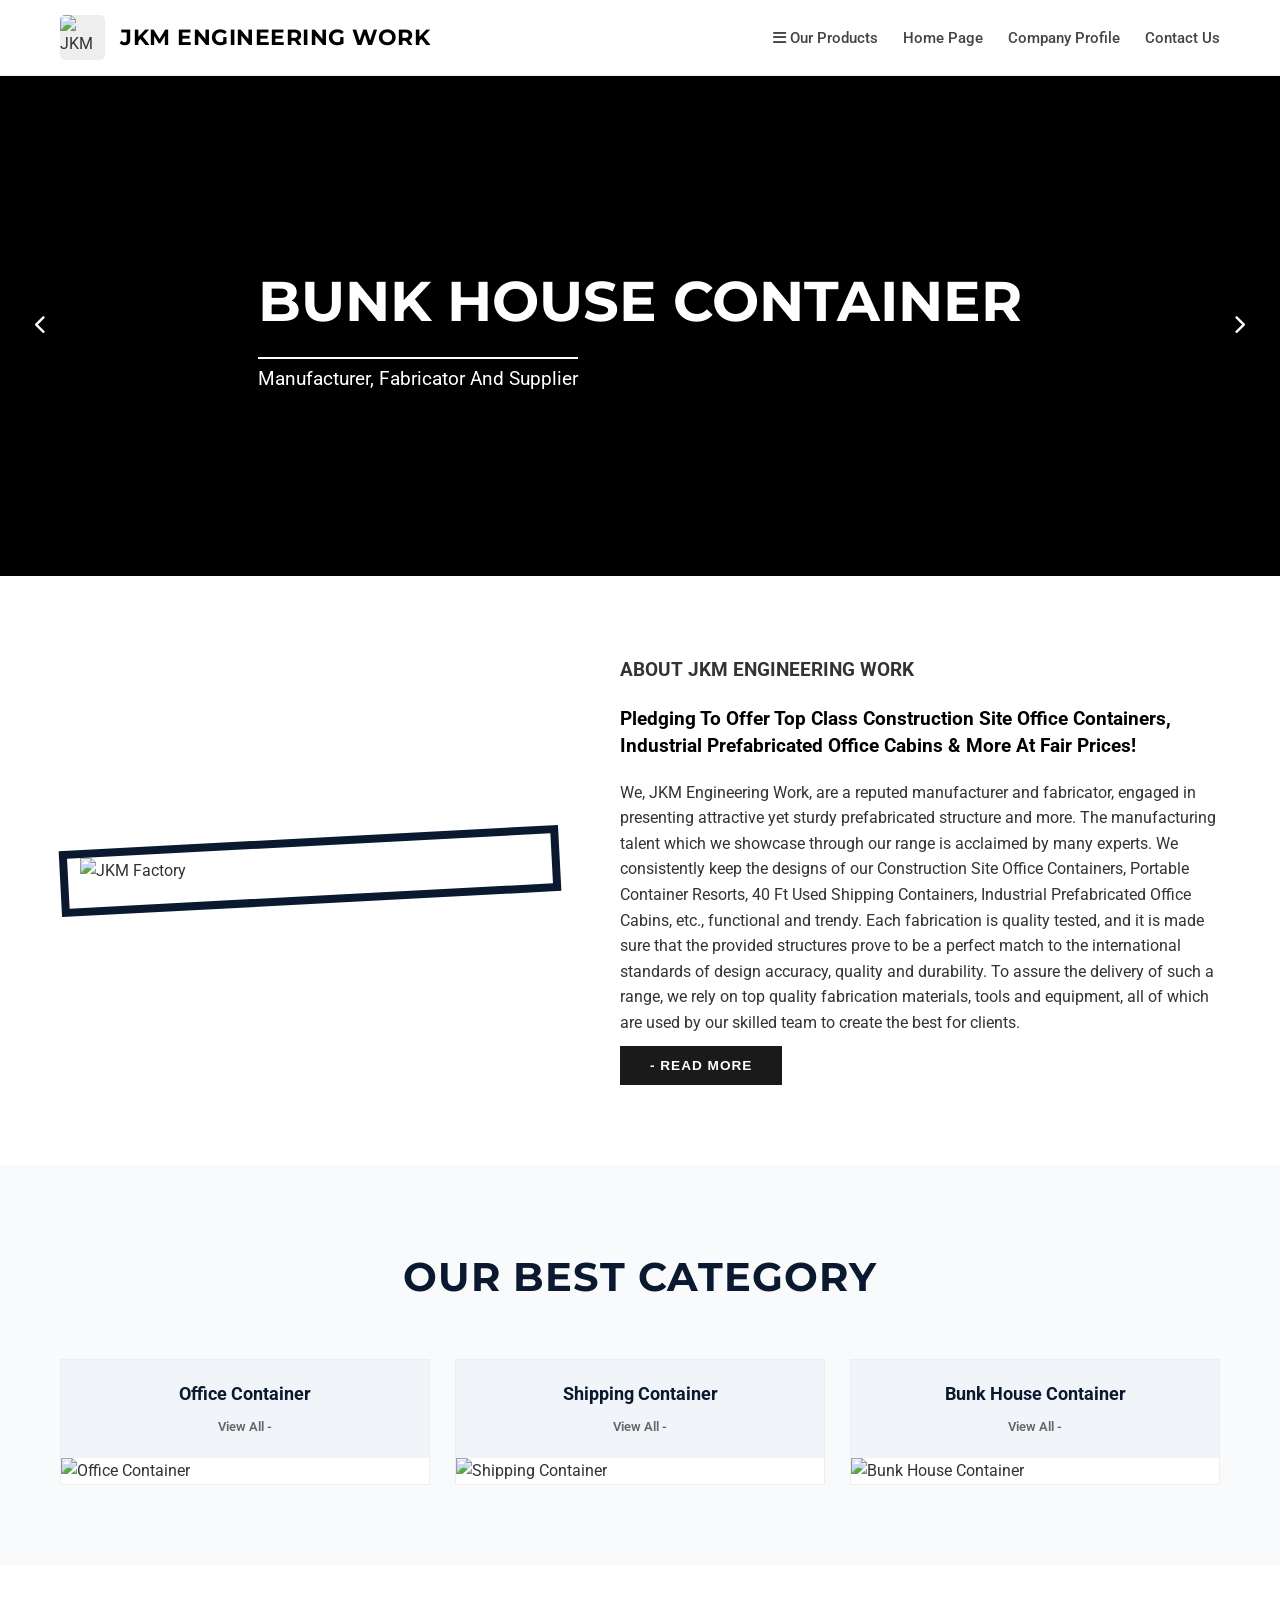
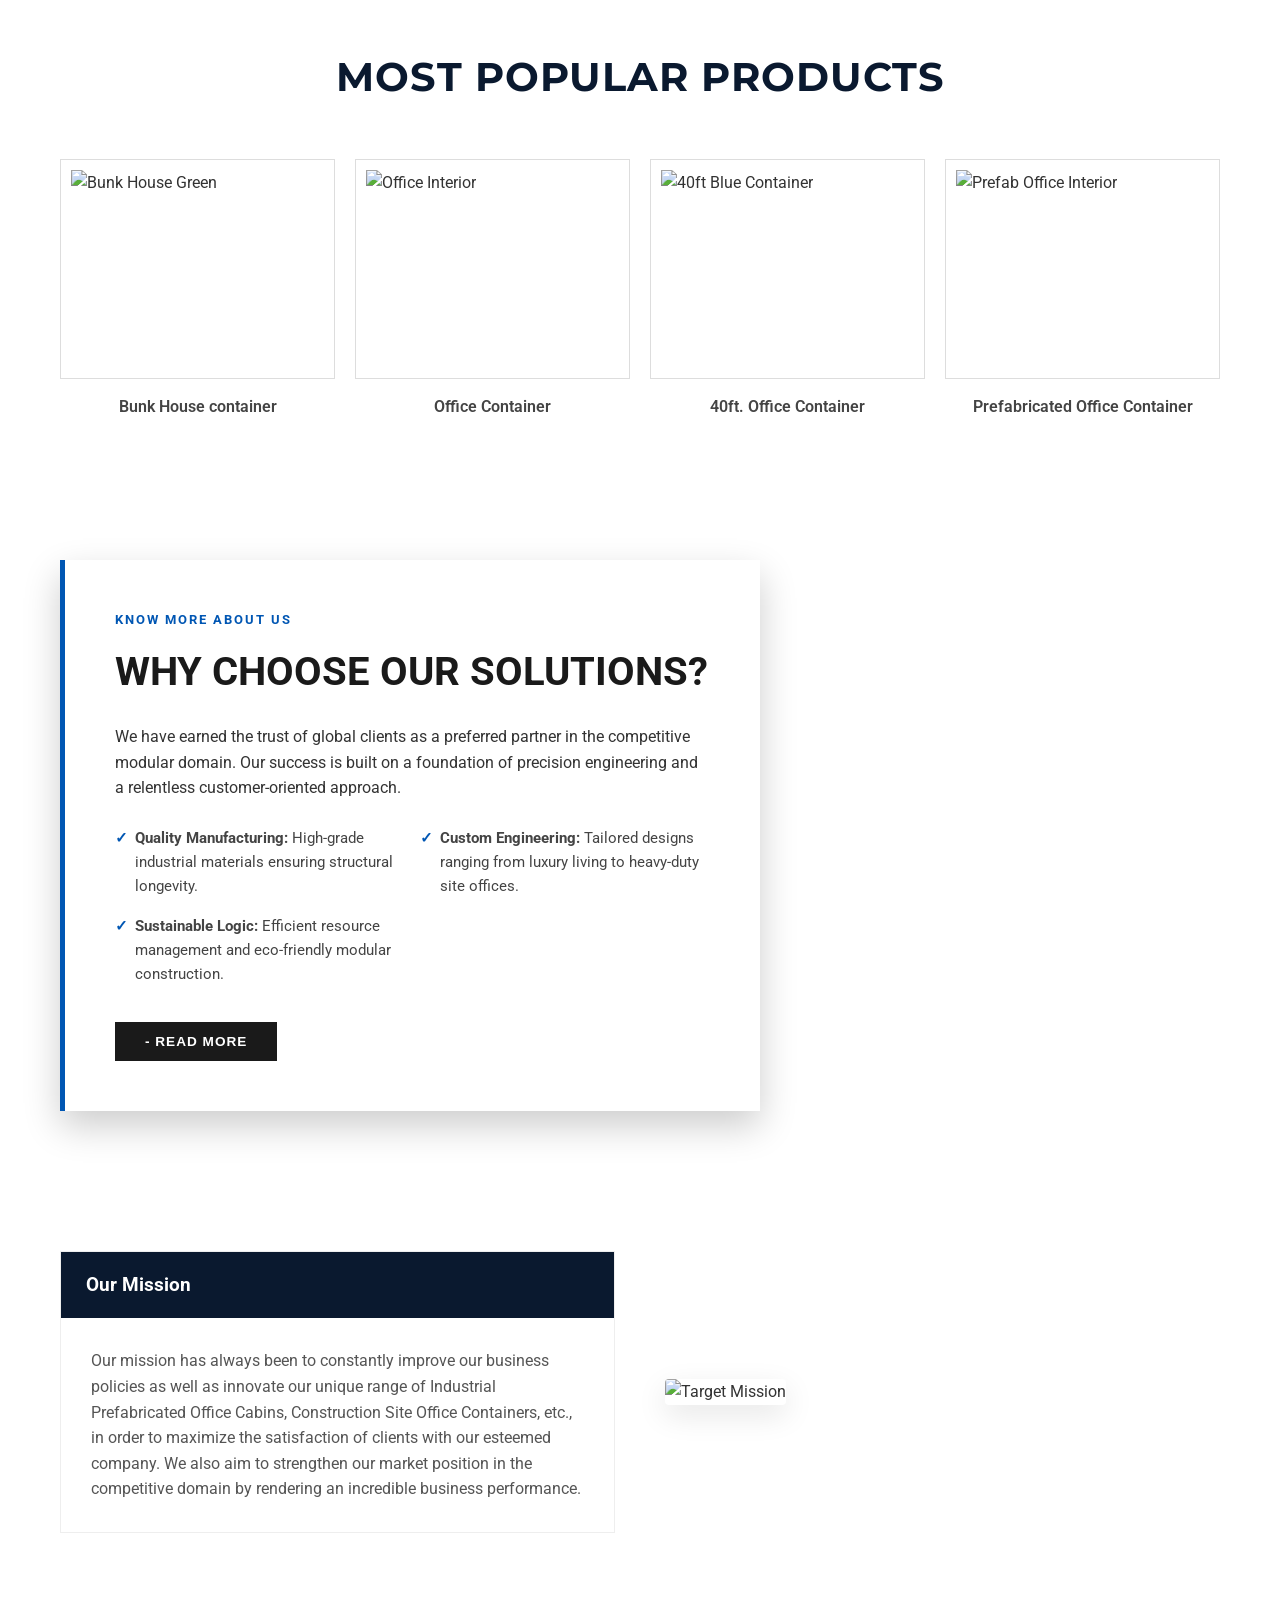
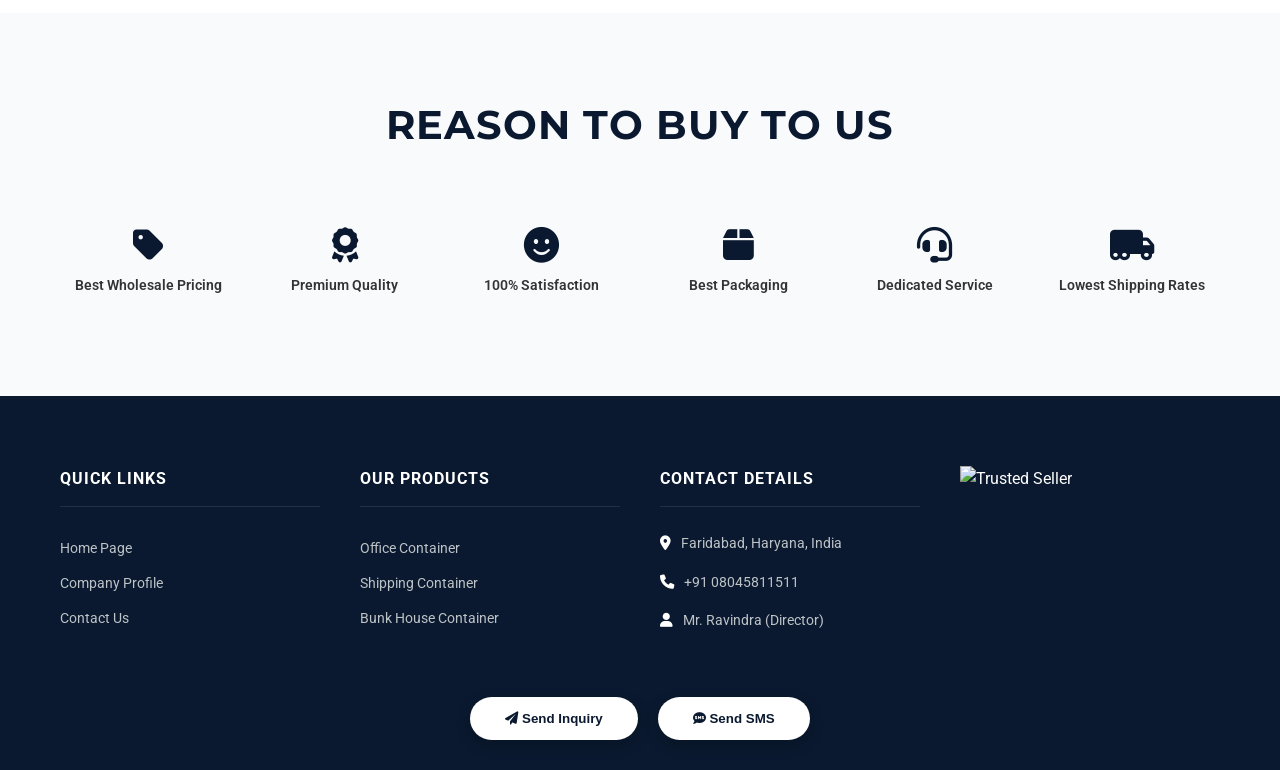
==== index.html @ 2b15b384 "Add files via upload" ====
<!DOCTYPE html>
<html lang="en">
<head>
    <meta charset="UTF-8">
    <meta name="viewport" content="width=device-width, initial-scale=1.0">
    <title>JKM ENGINEERING WORK | Leading Container Manufacturers</title>
    <link rel="stylesheet" href="style.css">
    <link rel="stylesheet" href="https://cdnjs.cloudflare.com/ajax/libs/font-awesome/6.0.0/css/all.min.css">
    <link href="https://fonts.googleapis.com/css2?family=Montserrat:wght@400;700&family=Roboto:wght@300;400;500&display=swap" rel="stylesheet">
</head>
<body>


<nav class="navbar">
    <div class="container flex-nav">
        <div class="brand">
            <div class="logo-space">
                <img src="https://images.unsplash.com/photo-1599305445671-ac291c95aac4?q=80&w=45&h=45&auto=format&fit=crop" alt="JKM Logo">
            </div>
            <h1 class="company-name">JKM ENGINEERING WORK</h1>
        </div>
        <ul class="nav-links">
            <li class="dropdown">
                <a href="#" class="dropbtn"><i class="fas fa-bars"></i> Our Products</a>
                <div class="dropdown-content">
                    <div class="has-submenu">
                        <a href="#">Office Container <span class="sign">-</span></a>
                        <div class="submenu">
                            <a href="#">20ft. Office Container</a>
                            <a href="#">40ft. Office Container</a>
                            <a href="#">Prefabricated Office Container</a>
                            <a href="#">Portable Office Container</a>
                        </div>
                    </div>
                    <div class="has-submenu">
                        <a href="#">Shipping Container <span class="sign">+</span></a>
                        <div class="submenu">
                            <a href="#">Prefabricated Raw Container</a>
                            <a href="#">20ft. Shipping Container</a>
                            <a href="#">Shipping Office Container</a>
                        </div>
                    </div>
                    <div class="has-submenu">
                        <a href="#">Bunk House Container <span class="sign">+</span></a>
                        <div class="submenu">
                            <a href="#">Bunk Bed Container</a>
                        </div>
                    </div>
                </div>
            </li>
            <li><a href="#">Home Page</a></li>
            <li><a href="#">Company Profile</a></li>
            <li><a href="#">Contact Us</a></li>
        </ul>
    </div>
</nav>

<section class="hero">
    <div class="slider-container">
        <div class="slide active" style="background-image: linear-gradient(rgba(0,0,0,0.5), rgba(0,0,0,0.5)), url('src/bunkhouse.jpg');">
            <div class="container">
                <h2>BUNK HOUSE CONTAINER</h2>
                <p>Manufacturer, Fabricator And Supplier</p>
            </div>
        </div>
        <div class="slide" style="background-image: linear-gradient(rgba(0,0,0,0.5), rgba(0,0,0,0.5)), url('src/port.jpg');">
            <div class="container">
                <h2>SHIPPING CONTAINER</h2>
                <p>Manufacturer, Fabricator And Supplier</p>
            </div>
        </div>
        <div class="slide" style="background-image: linear-gradient(rgba(0,0,0,0.5), rgba(0,0,0,0.5)), url('src/office.jpg');">
            <div class="container">
                <h2>OFFICE CONTAINER</h2>
                <p>Manufacturer, Fabricator And Supplier</p>
            </div>
        </div>

        <button class="prev-slide"><i class="fas fa-chevron-left"></i></button>
        <button class="next-slide"><i class="fas fa-chevron-right"></i></button>
    </div>
</section>

<section class="about section-padding">
    <div class="container about-grid">
        <div class="about-image">
            <div class="blue-tilted-frame">
                <img src="src/container.jpg" alt="JKM Factory">
            </div>
        </div>
        <div class="about-text">
            <h3>ABOUT JKM ENGINEERING WORK</h3>
            <p class="tagline">Pledging To Offer Top Class Construction Site Office Containers, Industrial Prefabricated Office Cabins & More At Fair Prices!</p>
            <p>We, JKM Engineering Work, are a reputed manufacturer and fabricator, engaged in presenting attractive yet sturdy prefabricated structure and more. The manufacturing talent which we showcase through our range is acclaimed by many experts. We consistently keep the designs of our Construction Site Office Containers, Portable Container Resorts, 40 Ft Used Shipping Containers, Industrial Prefabricated Office Cabins, etc., functional and trendy. Each fabrication is quality tested, and it is made sure that the provided structures prove to be a perfect match to the international standards of design accuracy, quality and durability. To assure the delivery of such a range, we rely on top quality fabrication materials, tools and equipment, all of which are used by our skilled team to create the best for clients.</p>
            <a href="aboutus.html" style="text-decoration: none;">
                <button class="btn-dark">- Read More</button>
            </a>
        </div>
    </div>
</section>

<section class="best-category section-padding bg-light">
    <div class="container">
        <h2 class="section-title">OUR BEST CATEGORY</h2>
        <div class="category-grid">
            <div class="cat-card">
                <div class="cat-header"><h4>Office Container</h4><a href="officeContainerCatalog.html">View All -</a></div>
                <img src="src/office.jpg" alt="Office Container">
            </div>
            <div class="cat-card">
                <div class="cat-header"><h4>Shipping Container</h4><a href="#">View All -</a></div>
                <img src="src/sailing.jpg" alt="Shipping Container">
            </div>
            <div class="cat-card">
                <div class="cat-header"><h4>Bunk House Container</h4><a href="#">View All -</a></div>
                <img src="src/sleeping.jpg" alt="Bunk House Container">
            </div>
        </div>
    </div>
</section>

<section class="popular-products section-padding">
    <div class="container">
        <h2 class="section-title">MOST POPULAR PRODUCTS</h2>
        <div class="popular-grid">
            <div class="product-item">
                <div class="frame"><img src="src/office2.jpg" alt="Bunk House Green"></div>
                <p>Bunk House container</p>
            </div>
            <div class="product-item">
                <div class="frame"><img src="src/office.jpg" alt="Office Interior"></div>
                <p>Office Container</p>
            </div>
            <div class="product-item">
                <div class="frame"><img src="src/40ftoffice.jpg" alt="40ft Blue Container"></div>
                <p>40ft. Office Container</p>
            </div>
            <div class="product-item">
                <div class="frame"><img src="https://images.unsplash.com/photo-1497366754035-f200968a6e72?q=80&w=300&h=200&auto=format&fit=crop" alt="Prefab Office Interior"></div>
                <p>Prefabricated Office Container</p>
            </div>
        </div>
    </div>
</section>

<section class="why-us">
    <div class="why-inner">
        <div class="container">
            <div class="why-content-card">
                <span class="label">KNOW MORE ABOUT US</span>
                <h2>WHY CHOOSE OUR SOLUTIONS?</h2>
                <p>We have earned the trust of global clients as a preferred partner in the competitive modular domain. Our success is built on a foundation of precision engineering and a relentless customer-oriented approach.</p>

                <ul class="why-features">
                    <li><strong>Quality Manufacturing:</strong> High-grade industrial materials ensuring structural longevity.</li>
                    <li><strong>Custom Engineering:</strong> Tailored designs ranging from luxury living to heavy-duty site offices.</li>
                    <li><strong>Sustainable Logic:</strong> Efficient resource management and eco-friendly modular construction.</li>
                </ul>

                <button class="btn-dark">- Read More</button>
            </div>
        </div>
    </div>
</section>
<section class="mission section-padding">
    <div class="container mission-grid">
        <div class="mission-text">
            <div class="mission-header">Our Mission</div>
            <div class="mission-body">
                <p>Our mission has always been to constantly improve our business policies as well as innovate our unique range of Industrial Prefabricated Office Cabins, Construction Site Office Containers, etc., in order to maximize the satisfaction of clients with our esteemed company. We also aim to strengthen our market position in the competitive domain by rendering an incredible business performance.</p>
            </div>
        </div>
        <div class="mission-image">
            <img src="https://images.unsplash.com/photo-1552664730-d307ca884978?q=80&w=600&auto=format&fit=crop" alt="Target Mission">
        </div>
    </div>
</section>

<section class="reasons section-padding bg-light">
    <div class="container">
        <h2 class="section-title">REASON TO BUY TO US</h2>
        <div class="reasons-grid">
            <div class="reason-card"><i class="fas fa-tag"></i><p>Best Wholesale Pricing</p></div>
            <div class="reason-card"><i class="fas fa-award"></i><p>Premium Quality</p></div>
            <div class="reason-card"><i class="fas fa-smile"></i><p>100% Satisfaction</p></div>
            <div class="reason-card"><i class="fas fa-box"></i><p>Best Packaging</p></div>
            <div class="reason-card"><i class="fas fa-headset"></i><p>Dedicated Service</p></div>
            <div class="reason-card"><i class="fas fa-truck-moving"></i><p>Lowest Shipping Rates</p></div>
        </div>
    </div>
</section>

<footer class="footer">
    <div class="container footer-grid">
        <div class="f-col">
            <h3>QUICK LINKS</h3>
            <ul>
                <li><a href="#">Home Page</a></li>
                <li><a href="#">Company Profile</a></li>
                <li><a href="#">Contact Us</a></li>
            </ul>
        </div>
        <div class="f-col">
            <h3>OUR PRODUCTS</h3>
            <ul>
                <li><a href="#">Office Container</a></li>
                <li><a href="#">Shipping Container</a></li>
                <li><a href="#">Bunk House Container</a></li>
            </ul>
        </div>
        <div class="f-col">
            <h3>CONTACT DETAILS</h3>
            <p><i class="fas fa-map-marker-alt"></i> Faridabad, Haryana, India</p>
            <p><i class="fas fa-phone"></i> +91 08045811511</p>
            <p><i class="fas fa-user"></i> Mr. Ravindra (Director)</p>
        </div>
        <div class="f-col center-content">
            <img src="https://img.icons8.com/color/96/trusted-badge.png" alt="Trusted Seller" class="trusted-badge-img">
        </div>
    </div>
    <div class="footer-actions">
        <button class="action-btn"><i class="fas fa-paper-plane"></i> Send Inquiry</button>
        <button class="action-btn"><i class="fas fa-sms"></i> Send SMS</button>
    </div>
</footer>

<script src="script.js"></script>
</body>
</html>
---- style.css ----
:root {
    --navy: #0a192f;
    --navy-light: #172a45;
    --slate: #8892b0;
    --white: #e6f1ff;
    --bg-light: #f8fafc;
}

* { margin: 0; padding: 0; box-sizing: border-box; }
body { font-family: 'Roboto', sans-serif; line-height: 1.6; color: #333; overflow-x: hidden; }
.container { max-width: 1200px; margin: 0 auto; padding: 0 20px; }
.section-padding { padding: 80px 0; }
.bg-light { background: var(--bg-light); }

/* TOP BAR */
.top-bar { background: var(--navy); padding: 10px 0; display: flex; justify-content: flex-end; }
.search-box { background: #fff; padding: 5px 12px; border-radius: 4px; display: flex; align-items: center; }
.search-box input { border: none; outline: none; width: 140px; font-size: 0.85rem; }
.search-box i { color: #555; cursor: pointer; }

/* NAVBAR */
.navbar { background: #fff; padding: 15px 0; border-bottom: 1px solid #eee; position: sticky; top: 0; z-index: 1000; box-shadow: 0 2px 10px rgba(0,0,0,0.05); }
.flex-nav { display: flex; justify-content: space-between; align-items: center; }
.brand { display: flex; align-items: center; gap: 15px; }
.logo-space { width: 45px; height: 45px; background: #eee; border-radius: 5px; overflow: hidden; }
.logo-space img { width: 100%; height: 100%; object-fit: contain; }
.company-name { font-family: 'Montserrat', sans-serif; font-size: 1.4rem; font-weight: 700; color: #000; letter-spacing: 0.5px; }

/* DROPDOWN MENU */
.nav-links { display: flex; list-style: none; gap: 25px; }
.nav-links a { text-decoration: none; color: #444; font-weight: 500; font-size: 0.95rem; transition: 0.3s; }
.nav-links a:hover { color: var(--navy); }
.dropdown { position: relative; }
.dropdown-content { display: none; position: absolute; background: #fff; min-width: 220px; box-shadow: 0 10px 20px rgba(0,0,0,0.1); top: 100%; left: 0; }
.dropdown:hover .dropdown-content { display: block; }
.has-submenu { position: relative; border-bottom: 1px solid #f1f1f1; }
.has-submenu a { padding: 12px 18px; display: flex; justify-content: space-between; background: #fcfcfc; }
.submenu { display: none; position: absolute; left: 100%; top: 0; background: #fff; min-width: 230px; border-left: 3px solid var(--navy); }
.has-submenu:hover .submenu { display: block; }

/* HERO SLIDER */
.hero { height: 500px; position: relative; background: #000; }
.slider-container { width: 100%; height: 100%; position: relative; }
.slide { position: absolute; width: 100%; height: 100%; background-size: cover; background-position: center; opacity: 0; transition: opacity 0.8s ease-in-out; display: flex; align-items: center; color: #fff; z-index: 1; }
.slide.active { opacity: 1; z-index: 2; }

/* Changed color to white explicitly */
.slide h2 {
    font-size: 3.5rem;
    font-family: 'Montserrat';
    font-weight: 700;
    margin-bottom: 10px;
    color: #ffffff;
    text-shadow: 2px 2px 8px rgba(0, 0, 0, 0.5); /* Helps visibility on bright images */
}

.slide p { font-size: 1.2rem; border-top: 2px solid #fff; display: inline-block; padding-top: 5px; }

.prev-slide, .next-slide { position: absolute; top: 50%; transform: translateY(-50%); background: rgba(0,0,0,0.3); color: #fff; border: none; padding: 15px; cursor: pointer; z-index: 10; font-size: 1.2rem; transition: 0.3s; }
.prev-slide:hover, .next-slide:hover { background: var(--navy); }
.prev-slide { left: 20px; }
.next-slide { right: 20px; }

/* ABOUT */
.about-grid { display: grid; grid-template-columns: 1fr 1.2fr; gap: 60px; align-items: center; }
.blue-tilted-frame { border: 8px solid var(--navy); padding: 12px; transform: rotate(-3deg); background: #fff; }
.blue-tilted-frame img { width: 100%; transform: rotate(3deg); display: block; }
.tagline { font-weight: 700; color: #000; font-size: 1.2rem; margin: 20px 0; line-height: 1.4; }
.btn-dark { background: var(--navy); color: #fff; padding: 14px 30px; border: none; cursor: pointer; font-weight: 700; text-transform: uppercase; font-size: 0.85rem; letter-spacing: 1px; transition: 0.3s; }
.btn-dark:hover { background: #172a45; transform: translateY(-2px); }

/* GRIDS */
.section-title { text-align: center; margin-bottom: 50px; color: var(--navy); font-weight: 700; font-family: 'Montserrat'; letter-spacing: 1px; }
.category-grid { display: grid; grid-template-columns: repeat(3, 1fr); gap: 25px; }
.cat-card { background: #fff; transition: 0.3s; border: 1px solid #eee; }
.cat-card:hover { transform: translateY(-5px); box-shadow: 0 10px 20px rgba(0,0,0,0.05); }
.cat-header { background: #f1f5f9; padding: 20px; text-align: center; }
.cat-header h4 { font-size: 1.1rem; margin-bottom: 5px; color: var(--navy); }
.cat-header a { font-size: 0.8rem; color: #666; text-decoration: none; font-weight: 600; }
.cat-card img { width: 100%; height: 240px; object-fit: cover; }

.popular-grid { display: grid; grid-template-columns: repeat(4, 1fr); gap: 20px; }
.frame { border: 1px solid #ddd; padding: 10px; background: #fff; height: 220px; }
.frame img { width: 100%; height: 100%; object-fit: cover; }
.product-item p { text-align: center; margin-top: 15px; font-weight: 600; color: #444; }

/* Section Container */
.why-us {
    width: 100%;
}

.why-inner {
    background-image: url('src/yus.jpg');
    background-size: cover;
    background-position: center;
    background-repeat: no-repeat;
    background-attachment: scroll;
    /* Reduced padding to shrink the overall section height */
    padding: 60px 0;
    display: flex;
    align-items: center;
    min-height: 400px; /* Optional: sets a minimum height so it doesn't get too small */
}

.why-inner .container {
    display: flex;
    justify-content: flex-start;
    width: 100%;
}

/* The Content Card */
.why-content-card {
    background: rgba(255, 255, 255, 0.95);
    padding: 50px;
    /* Increased width from 550px to 700px */
    max-width: 700px;
    box-shadow: 0 15px 35px rgba(0,0,0,0.2);
    border-left: 5px solid #0056b3;
}

/* Text and list styles remain the same for consistency */
.label {
    display: block;
    color: #0056b3;
    font-weight: 700;
    letter-spacing: 2px;
    margin-bottom: 10px;
    font-size: 0.8rem;
}

h2 {
    font-size: 2.5rem;
    margin-bottom: 20px;
    color: #1a1a1a;
}

.why-features {
    list-style: none;
    padding: 0;
    margin: 25px 0;
    /* Use grid to make the wider card look more organized */
    display: grid;
    grid-template-columns: 1fr 1fr;
    gap: 15px;
}

.why-features li {
    font-size: 0.95rem;
    color: #444;
    position: relative;
    padding-left: 20px;
}

.why-features li::before {
    content: "✓";
    position: absolute;
    left: 0;
    color: #0056b3;
    font-weight: bold;
}

.btn-dark {
    background: #1a1a1a;
    color: #fff;
    padding: 12px 30px;
    border: none;
    cursor: pointer;
    transition: 0.3s;
    font-weight: 600;
    margin-top: 10px;
}

/* Responsive fix for smaller screens */
@media (max-width: 992px) {
    .why-features {
        grid-template-columns: 1fr;
    }
    .why-content-card {
        max-width: 90%;
        margin: 0 auto;
    }
}

/* MISSION */
.mission-grid { display: grid; grid-template-columns: 1fr 1fr; gap: 50px; align-items: center; }
.mission-text { border: 1px solid #eee; background: #fff; }
.mission-header { background: var(--navy); color: #fff; padding: 18px 25px; font-weight: 700; font-size: 1.2rem; }
.mission-body { padding: 30px; color: #555; }
.mission-image img { width: 100%; border-radius: 4px; box-shadow: 0 10px 30px rgba(0,0,0,0.1); }

/* REASONS */
.reasons-grid { display: grid; grid-template-columns: repeat(6, 1fr); gap: 20px; text-align: center; }
.reason-card { padding: 20px 10px; }
.reason-card i { font-size: 2.2rem; color: var(--navy); margin-bottom: 15px; display: block; }
.reason-card p { font-size: 0.9rem; font-weight: 600; color: #333; line-height: 1.3; }

/* FOOTER */
.footer { background: var(--navy); color: #fff; padding: 70px 0 30px; }
.footer-grid { display: grid; grid-template-columns: repeat(4, 1fr); gap: 40px; }
.f-col h3 { font-size: 1rem; margin-bottom: 25px; border-bottom: 1px solid rgba(255,255,255,0.1); padding-bottom: 15px; letter-spacing: 1px; }
.f-col ul { list-style: none; }
.f-col a { color: #bdc3c7; text-decoration: none; font-size: 0.9rem; line-height: 2.4; transition: 0.3s; }
.f-col a:hover { color: #fff; padding-left: 5px; }
.f-col p { color: #bdc3c7; font-size: 0.9rem; margin-bottom: 15px; display: flex; gap: 10px; }
.f-col i { color: #fff; margin-top: 4px; }
.trusted-badge { border: 2px solid #fff; padding: 15px; font-weight: 700; text-align: center; border-radius: 4px; }

.footer-actions { display: flex; justify-content: center; gap: 20px; margin-top: 50px; }
.action-btn { background: #fff; color: var(--navy); padding: 14px 35px; border: none; border-radius: 30px; font-weight: 700; cursor: pointer; transition: 0.3s; box-shadow: 0 5px 15px rgba(0,0,0,0.2); }
.action-btn:hover { transform: translateY(-3px); background: #f1f1f1; }

@media (max-width: 992px) {
    .about-grid, .mission-grid, .footer-grid { grid-template-columns: 1fr; }
    .reasons-grid { grid-template-columns: repeat(3, 1fr); }
    .popular-grid { grid-template-columns: repeat(2, 1fr); }
    .why-content-box { margin-left: 20px; margin-right: 20px; }
}
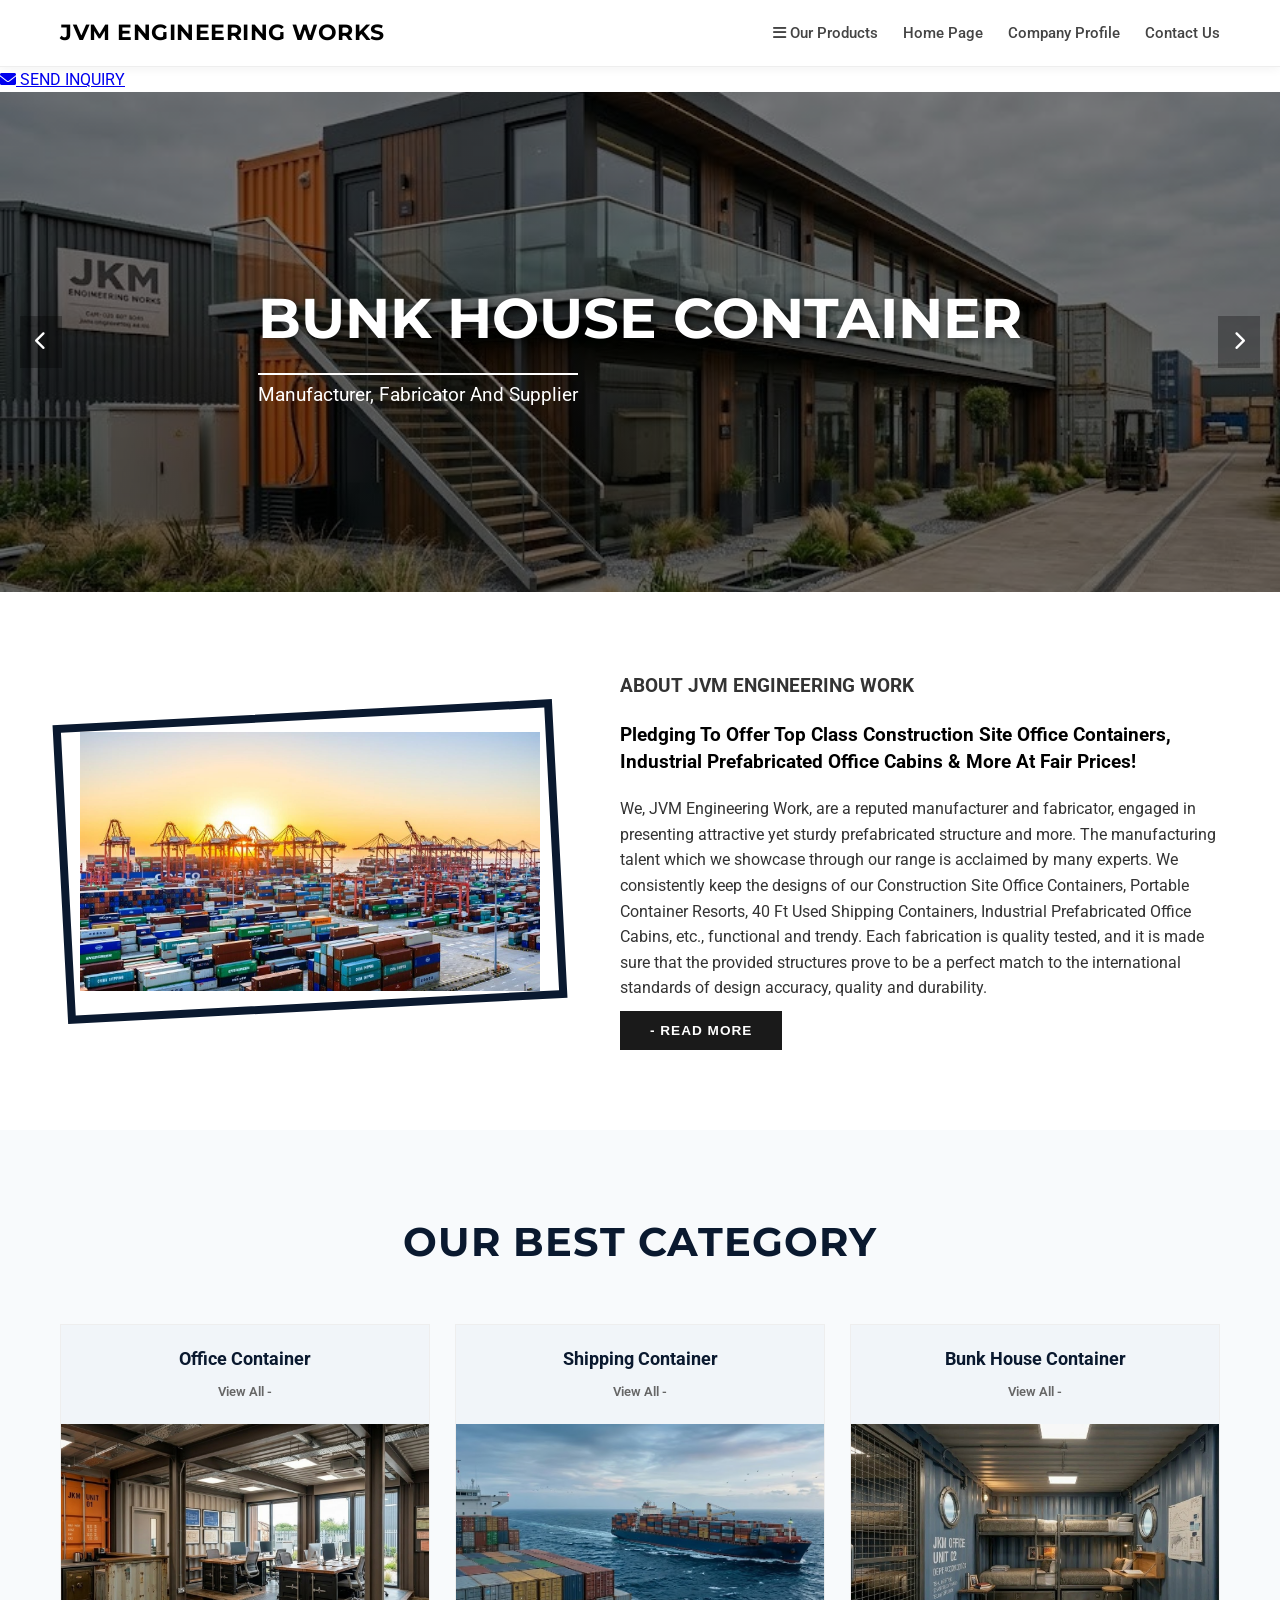
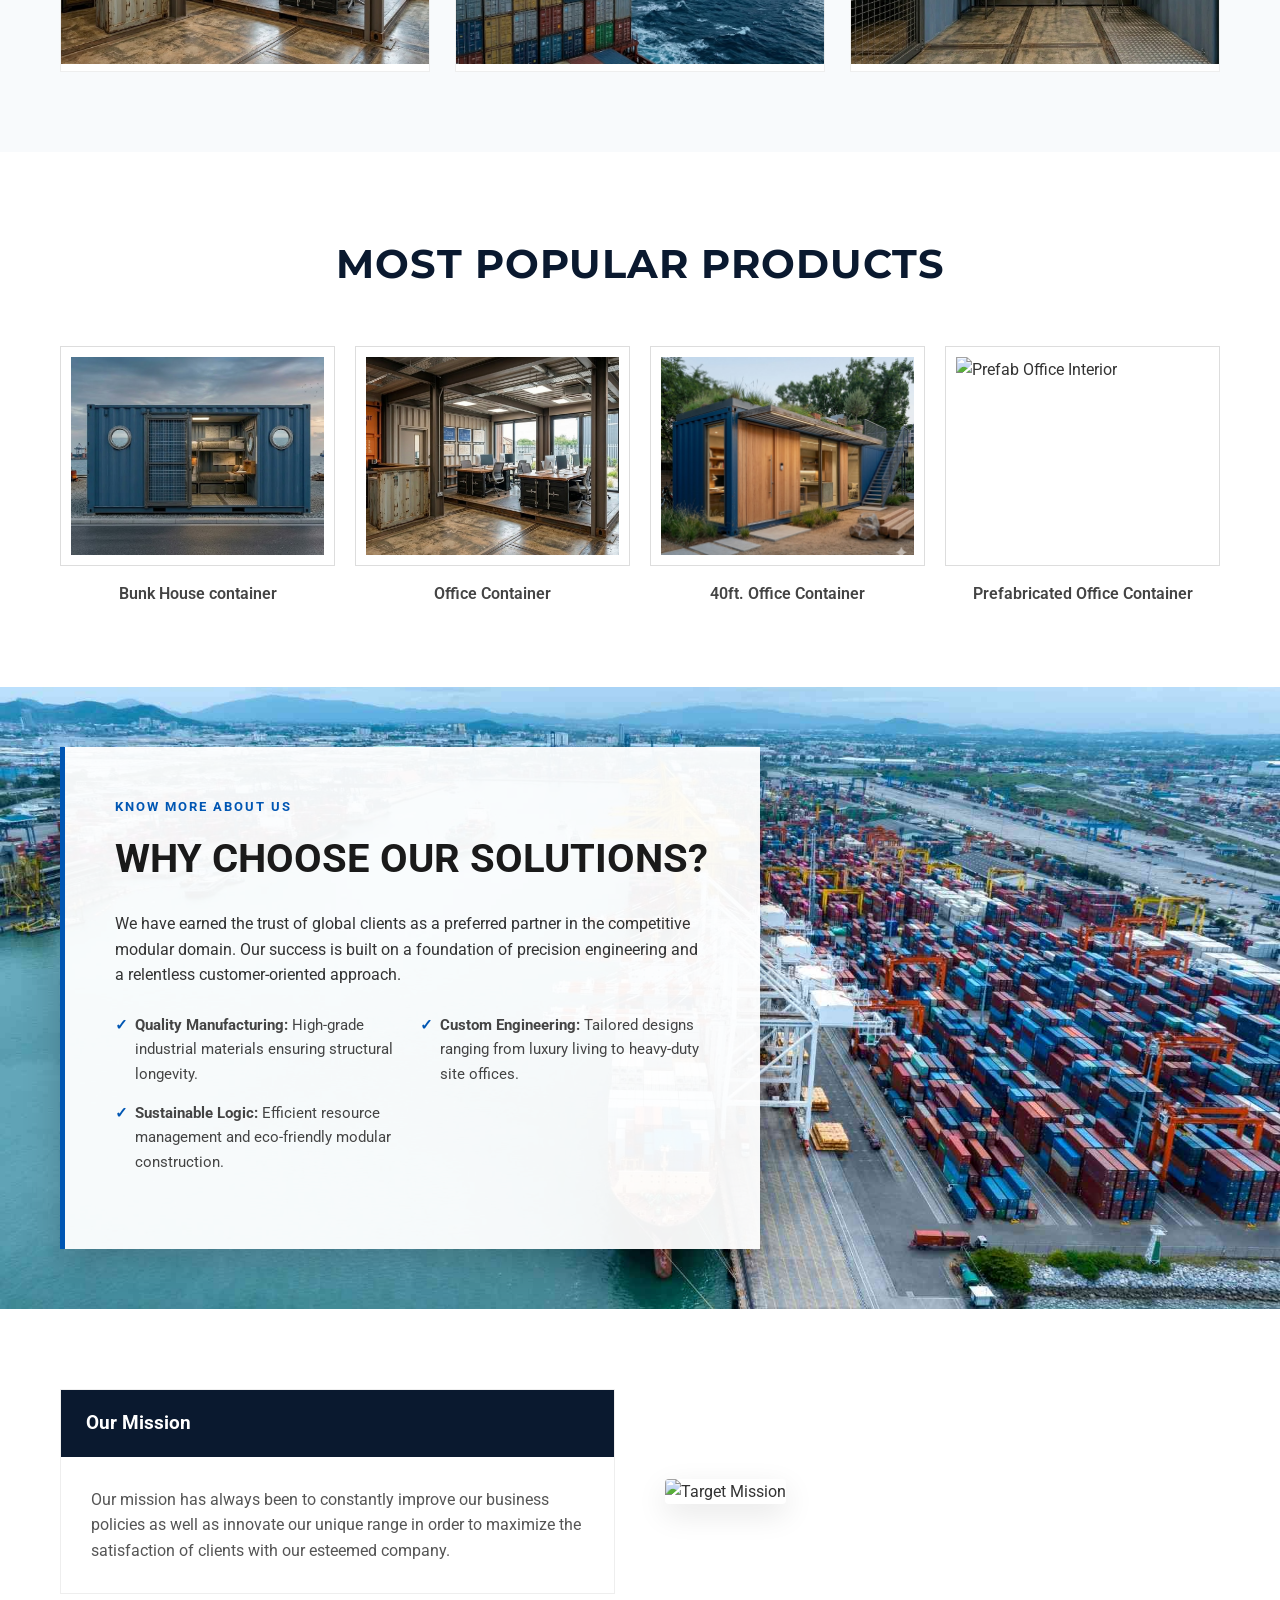
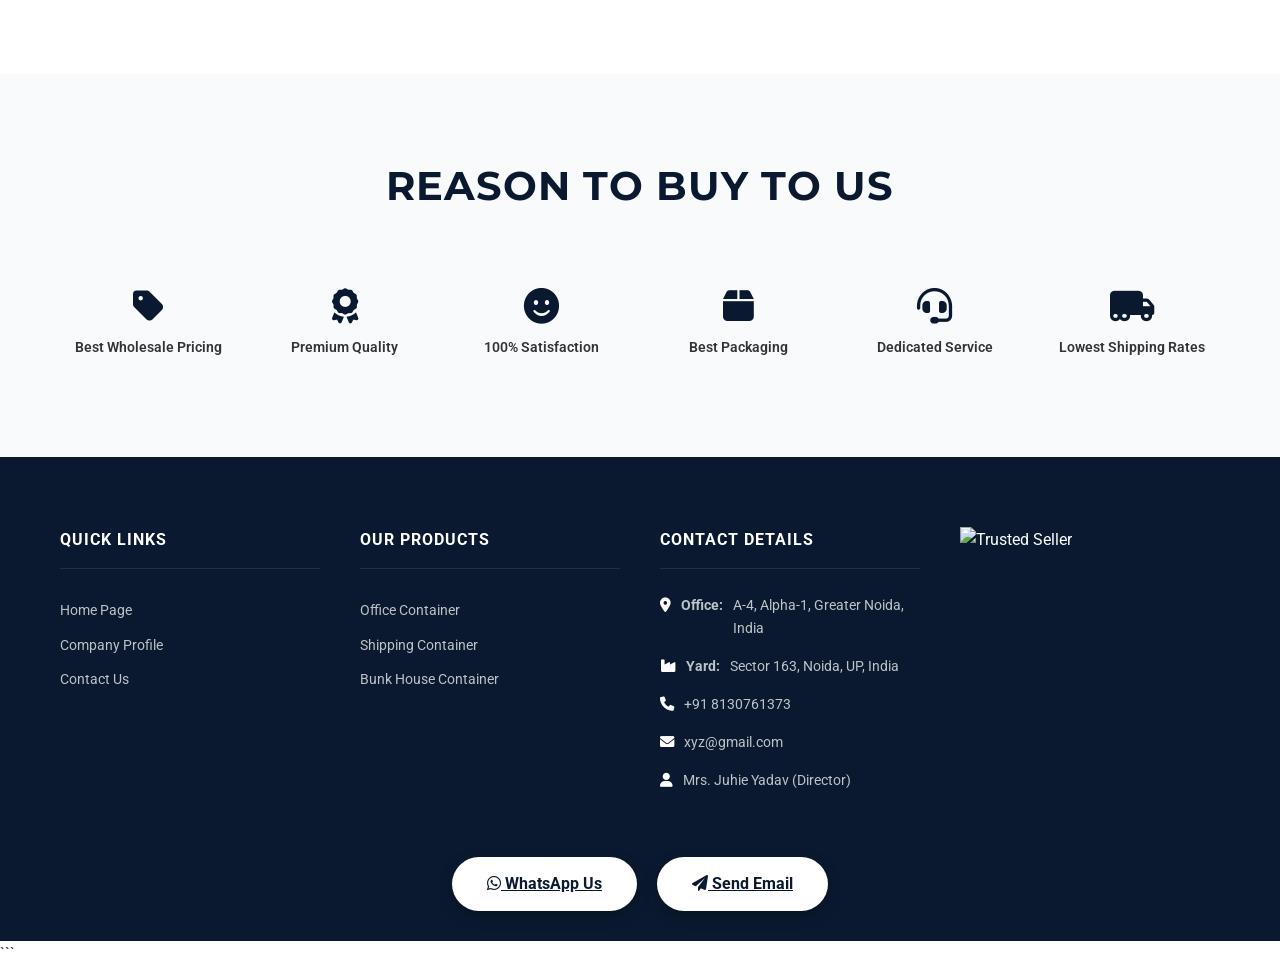
==== commit 62c68533: "Update index.html" ====
--- a/index.html
+++ b/index.html
@@ -3,57 +3,43 @@
 <head>
     <meta charset="UTF-8">
     <meta name="viewport" content="width=device-width, initial-scale=1.0">
-    <title>JKM ENGINEERING WORK | Leading Container Manufacturers</title>
+    <title>JVM ENGINEERING WORKS | Leading Container Manufacturers</title>
     <link rel="stylesheet" href="style.css">
     <link rel="stylesheet" href="https://cdnjs.cloudflare.com/ajax/libs/font-awesome/6.0.0/css/all.min.css">
     <link href="https://fonts.googleapis.com/css2?family=Montserrat:wght@400;700&family=Roboto:wght@300;400;500&display=swap" rel="stylesheet">
 </head>
 <body>
 
-
 <nav class="navbar">
     <div class="container flex-nav">
         <div class="brand">
-            <div class="logo-space">
-                <img src="https://images.unsplash.com/photo-1599305445671-ac291c95aac4?q=80&w=45&h=45&auto=format&fit=crop" alt="JKM Logo">
-            </div>
-            <h1 class="company-name">JKM ENGINEERING WORK</h1>
+            <h1 class="company-name">JVM ENGINEERING WORKS</h1>
         </div>
         <ul class="nav-links">
             <li class="dropdown">
                 <a href="#" class="dropbtn"><i class="fas fa-bars"></i> Our Products</a>
                 <div class="dropdown-content">
                     <div class="has-submenu">
-                        <a href="#">Office Container <span class="sign">-</span></a>
-                        <div class="submenu">
-                            <a href="#">20ft. Office Container</a>
-                            <a href="#">40ft. Office Container</a>
-                            <a href="#">Prefabricated Office Container</a>
-                            <a href="#">Portable Office Container</a>
-                        </div>
+                        <a href="officeContainerCatalog.html">Office Container <span class="sign">-</span></a>
                     </div>
                     <div class="has-submenu">
-                        <a href="#">Shipping Container <span class="sign">+</span></a>
-                        <div class="submenu">
-                            <a href="#">Prefabricated Raw Container</a>
-                            <a href="#">20ft. Shipping Container</a>
-                            <a href="#">Shipping Office Container</a>
-                        </div>
+                        <a href="shippingcontainercatalog.html">Shipping Container <span class="sign">+</span></a>
                     </div>
                     <div class="has-submenu">
-                        <a href="#">Bunk House Container <span class="sign">+</span></a>
-                        <div class="submenu">
-                            <a href="#">Bunk Bed Container</a>
-                        </div>
+                        <a href="bunkhousingcatalog.html">Bunk House Container <span class="sign">+</span></a>
                     </div>
                 </div>
             </li>
-            <li><a href="#">Home Page</a></li>
-            <li><a href="#">Company Profile</a></li>
-            <li><a href="#">Contact Us</a></li>
+            <li><a href="index.html">Home Page</a></li>
+            <li><a href="aboutus.html">Company Profile</a></li>
+            <li><a href="mailto:alokupadhyay0412@gmail.com?subject=Contact Inquiry">Contact Us</a></li>
         </ul>
     </div>
 </nav>
+
+<a href="mailto:alokupadhyay0412@gmail.com?subject=Inquiry from Website" class="side-inquiry-btn">
+    <i class="fas fa-envelope"></i> SEND INQUIRY
+</a>
 
 <section class="hero">
     <div class="slider-container">
@@ -75,7 +61,6 @@
                 <p>Manufacturer, Fabricator And Supplier</p>
             </div>
         </div>
-
         <button class="prev-slide"><i class="fas fa-chevron-left"></i></button>
         <button class="next-slide"><i class="fas fa-chevron-right"></i></button>
     </div>
@@ -89,9 +74,9 @@
             </div>
         </div>
         <div class="about-text">
-            <h3>ABOUT JKM ENGINEERING WORK</h3>
+            <h3>ABOUT JVM ENGINEERING WORK</h3>
             <p class="tagline">Pledging To Offer Top Class Construction Site Office Containers, Industrial Prefabricated Office Cabins & More At Fair Prices!</p>
-            <p>We, JKM Engineering Work, are a reputed manufacturer and fabricator, engaged in presenting attractive yet sturdy prefabricated structure and more. The manufacturing talent which we showcase through our range is acclaimed by many experts. We consistently keep the designs of our Construction Site Office Containers, Portable Container Resorts, 40 Ft Used Shipping Containers, Industrial Prefabricated Office Cabins, etc., functional and trendy. Each fabrication is quality tested, and it is made sure that the provided structures prove to be a perfect match to the international standards of design accuracy, quality and durability. To assure the delivery of such a range, we rely on top quality fabrication materials, tools and equipment, all of which are used by our skilled team to create the best for clients.</p>
+            <p>We, JVM Engineering Work, are a reputed manufacturer and fabricator, engaged in presenting attractive yet sturdy prefabricated structure and more. The manufacturing talent which we showcase through our range is acclaimed by many experts. We consistently keep the designs of our Construction Site Office Containers, Portable Container Resorts, 40 Ft Used Shipping Containers, Industrial Prefabricated Office Cabins, etc., functional and trendy. Each fabrication is quality tested, and it is made sure that the provided structures prove to be a perfect match to the international standards of design accuracy, quality and durability.</p>
             <a href="aboutus.html" style="text-decoration: none;">
                 <button class="btn-dark">- Read More</button>
             </a>
@@ -108,11 +93,11 @@
                 <img src="src/office.jpg" alt="Office Container">
             </div>
             <div class="cat-card">
-                <div class="cat-header"><h4>Shipping Container</h4><a href="#">View All -</a></div>
+                <div class="cat-header"><h4>Shipping Container</h4><a href="shippingcontainercatalog.html">View All -</a></div>
                 <img src="src/sailing.jpg" alt="Shipping Container">
             </div>
             <div class="cat-card">
-                <div class="cat-header"><h4>Bunk House Container</h4><a href="#">View All -</a></div>
+                <div class="cat-header"><h4>Bunk House Container</h4><a href="bunkhousingcatalog.html">View All -</a></div>
                 <img src="src/sleeping.jpg" alt="Bunk House Container">
             </div>
         </div>
@@ -150,24 +135,22 @@
                 <span class="label">KNOW MORE ABOUT US</span>
                 <h2>WHY CHOOSE OUR SOLUTIONS?</h2>
                 <p>We have earned the trust of global clients as a preferred partner in the competitive modular domain. Our success is built on a foundation of precision engineering and a relentless customer-oriented approach.</p>
-
                 <ul class="why-features">
                     <li><strong>Quality Manufacturing:</strong> High-grade industrial materials ensuring structural longevity.</li>
                     <li><strong>Custom Engineering:</strong> Tailored designs ranging from luxury living to heavy-duty site offices.</li>
                     <li><strong>Sustainable Logic:</strong> Efficient resource management and eco-friendly modular construction.</li>
                 </ul>
-
-                <button class="btn-dark">- Read More</button>
-            </div>
-        </div>
-    </div>
-</section>
+            </div>
+        </div>
+    </div>
+</section>
+
 <section class="mission section-padding">
     <div class="container mission-grid">
         <div class="mission-text">
             <div class="mission-header">Our Mission</div>
             <div class="mission-body">
-                <p>Our mission has always been to constantly improve our business policies as well as innovate our unique range of Industrial Prefabricated Office Cabins, Construction Site Office Containers, etc., in order to maximize the satisfaction of clients with our esteemed company. We also aim to strengthen our market position in the competitive domain by rendering an incredible business performance.</p>
+                <p>Our mission has always been to constantly improve our business policies as well as innovate our unique range in order to maximize the satisfaction of clients with our esteemed company.</p>
             </div>
         </div>
         <div class="mission-image">
@@ -195,35 +178,37 @@
         <div class="f-col">
             <h3>QUICK LINKS</h3>
             <ul>
-                <li><a href="#">Home Page</a></li>
-                <li><a href="#">Company Profile</a></li>
-                <li><a href="#">Contact Us</a></li>
+                <li><a href="index.html">Home Page</a></li>
+                <li><a href="aboutus.html">Company Profile</a></li>
+                <li><a href="mailto:aupadhyay0412@gmail.com?subject=Contact Inquiry">Contact Us</a></li>
             </ul>
         </div>
         <div class="f-col">
             <h3>OUR PRODUCTS</h3>
             <ul>
-                <li><a href="#">Office Container</a></li>
-                <li><a href="#">Shipping Container</a></li>
-                <li><a href="#">Bunk House Container</a></li>
+                <li><a href="officeContainerCatalog.html">Office Container</a></li>
+                <li><a href="shippingcontainercatalog.html">Shipping Container</a></li>
+                <li><a href="bunkhousingcatalog.html">Bunk House Container</a></li>
             </ul>
         </div>
         <div class="f-col">
             <h3>CONTACT DETAILS</h3>
-            <p><i class="fas fa-map-marker-alt"></i> Faridabad, Haryana, India</p>
-            <p><i class="fas fa-phone"></i> +91 08045811511</p>
-            <p><i class="fas fa-user"></i> Mr. Ravindra (Director)</p>
+            <p><i class="fas fa-map-marker-alt"></i><b>Office:</b> A-4, Alpha-1, Greater Noida, India</p>
+            <p><i class="fas fa-industry"></i><b>Yard:</b> Sector 163, Noida, UP, India</p>
+            <p><i class="fas fa-phone"></i> +91 8130761373</p>
+            <p><i class="fas fa-envelope"></i> xyz@gmail.com</p>
+            <p><i class="fas fa-user"></i> Mrs. Juhie Yadav (Director)</p>
         </div>
         <div class="f-col center-content">
             <img src="https://img.icons8.com/color/96/trusted-badge.png" alt="Trusted Seller" class="trusted-badge-img">
         </div>
     </div>
     <div class="footer-actions">
-        <button class="action-btn"><i class="fas fa-paper-plane"></i> Send Inquiry</button>
-        <button class="action-btn"><i class="fas fa-sms"></i> Send SMS</button>
+        <a href="https://wa.me/918130761373" class="action-btn wa-btn"><i class="fab fa-whatsapp"></i> WhatsApp Us</a>
+        <a href="mailto:alokupadhyay0412@gmail.com?subject=Inquiry from Website" class="action-btn"><i class="fas fa-paper-plane"></i> Send Email</a>
     </div>
 </footer>
 
 <script src="script.js"></script>
 </body>
-</html>+</html>```
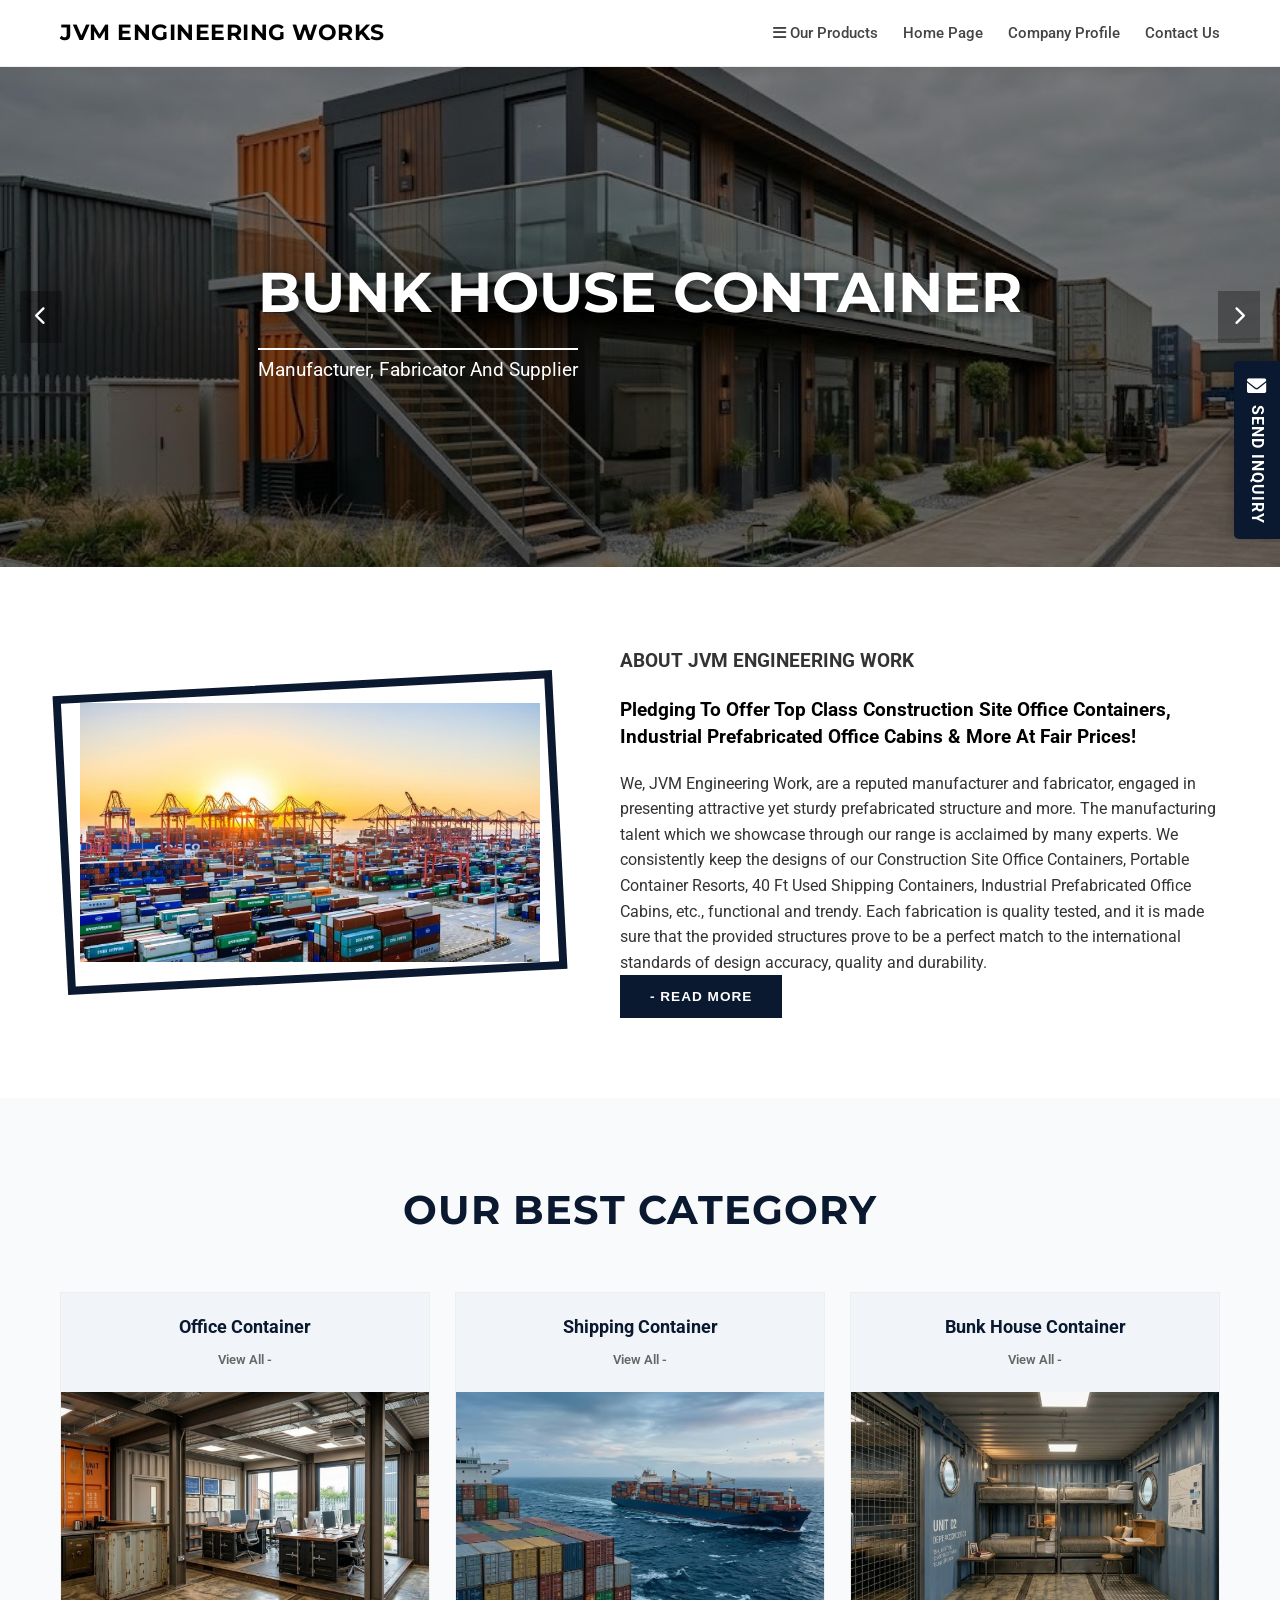
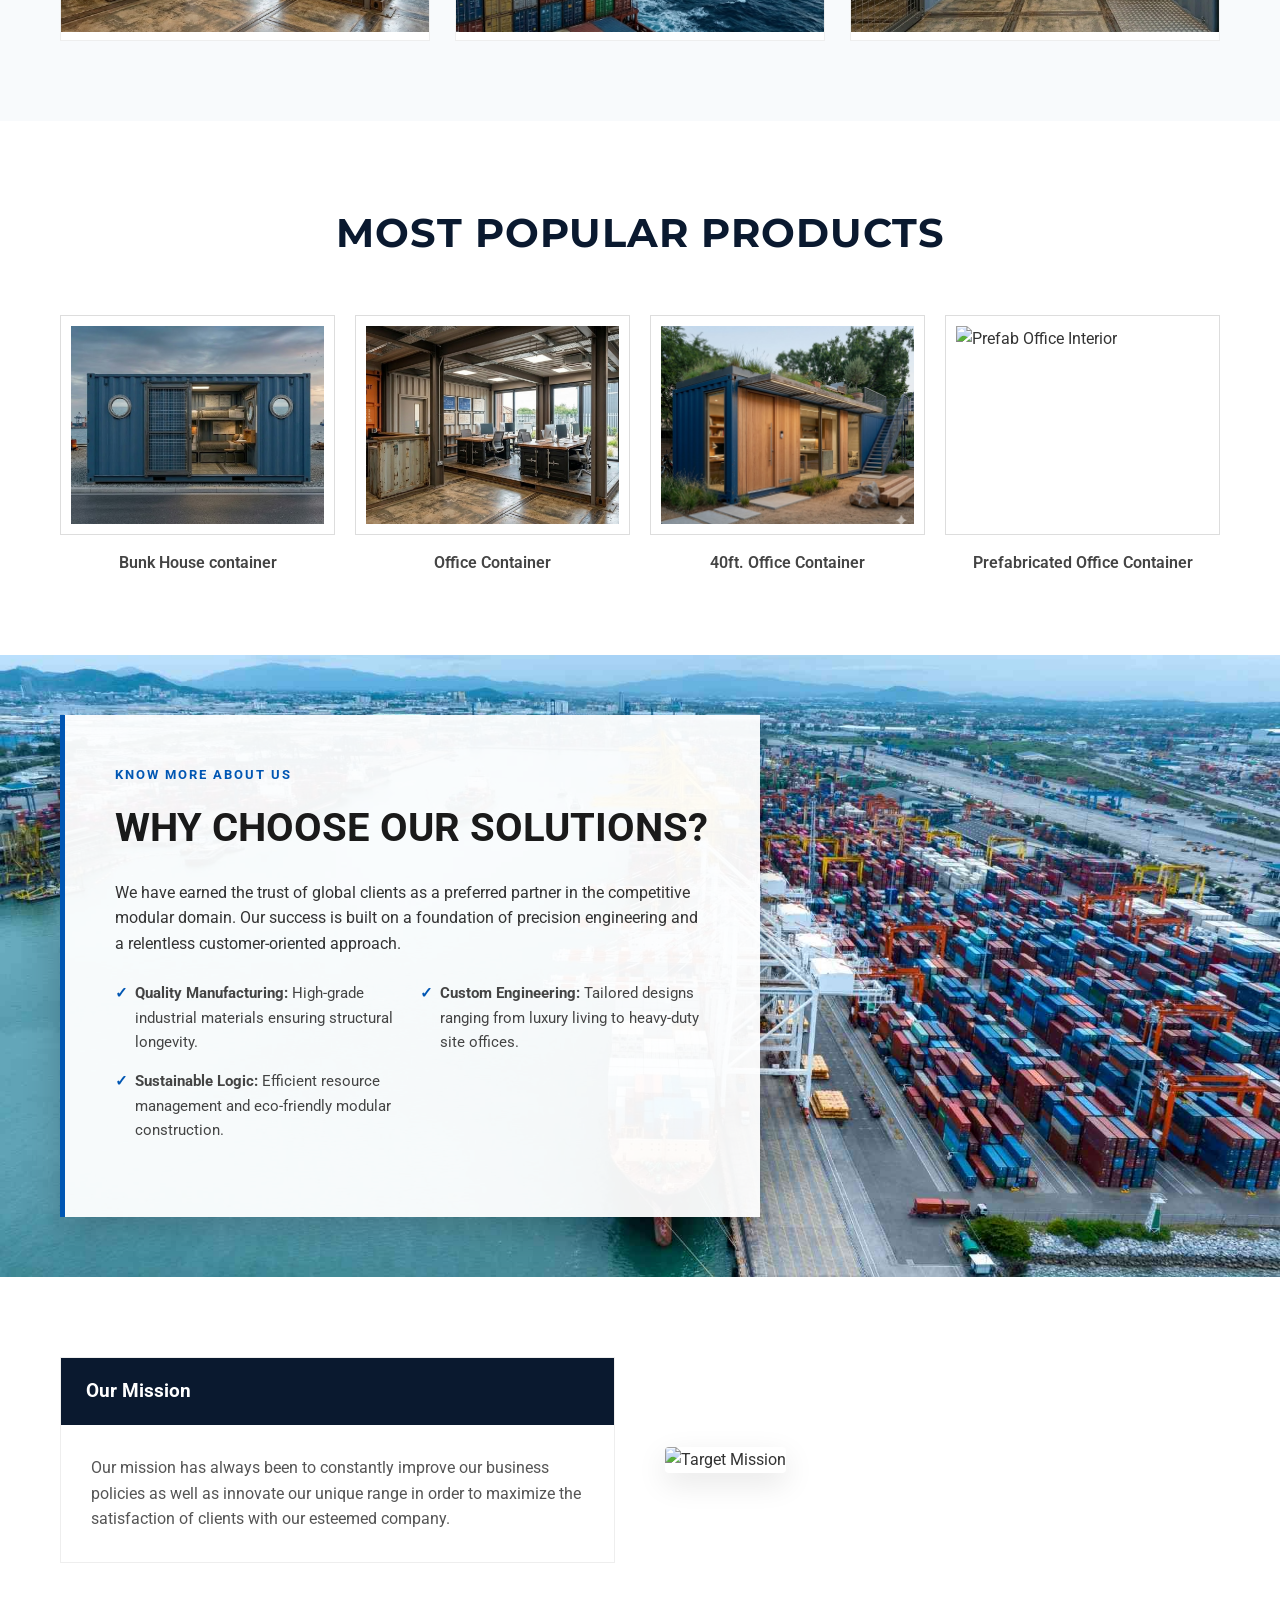
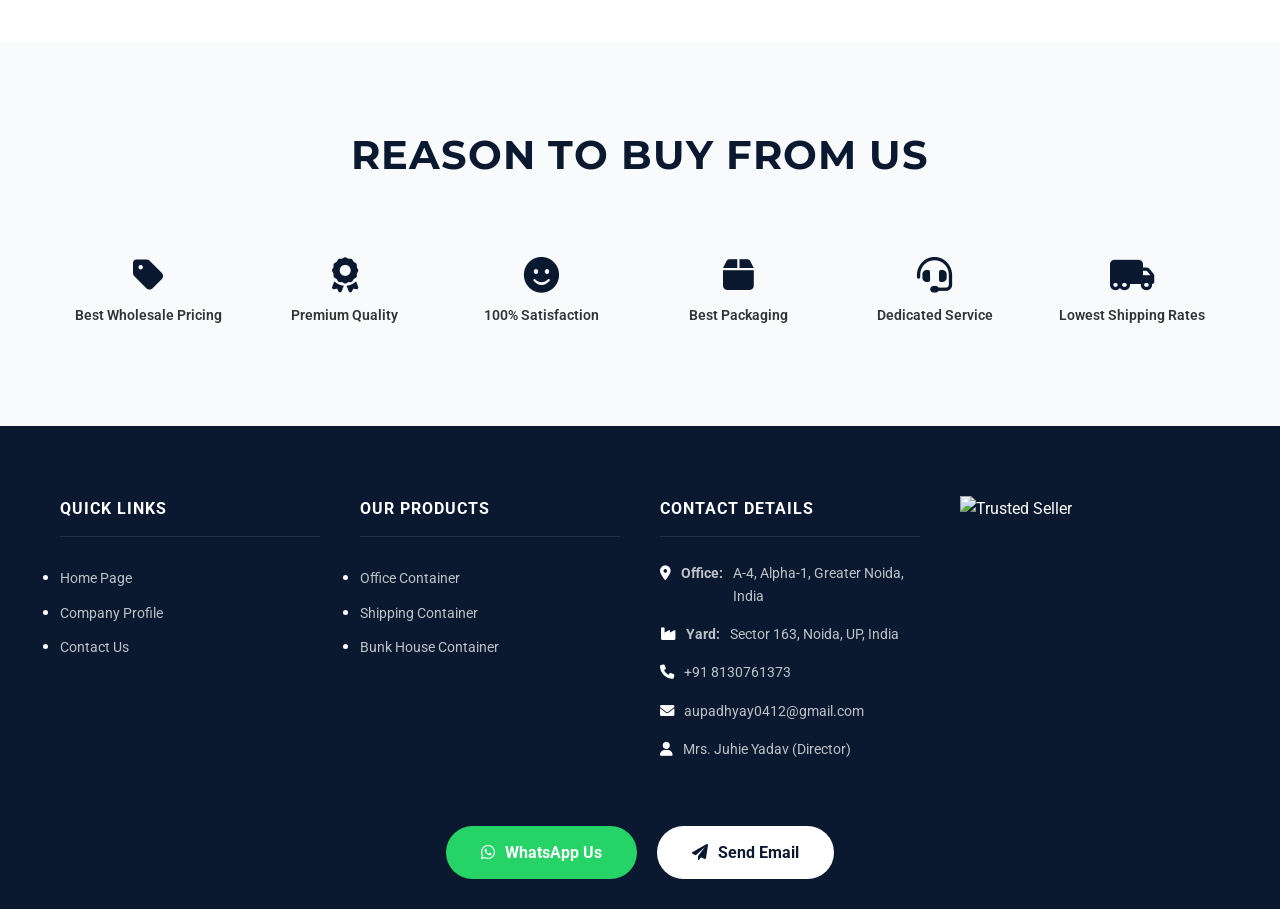
==== commit abcb2680: "Add files via upload" ====
--- a/index.html
+++ b/index.html
@@ -32,12 +32,12 @@
             </li>
             <li><a href="index.html">Home Page</a></li>
             <li><a href="aboutus.html">Company Profile</a></li>
-            <li><a href="mailto:alokupadhyay0412@gmail.com?subject=Contact Inquiry">Contact Us</a></li>
+            <li><a href="https://mail.google.com/mail/?view=cm&fs=1&to=aupadhyay0412@gmail.com&su=Contact+Inquiry" target="_blank">Contact Us</a></li>
         </ul>
     </div>
 </nav>
 
-<a href="mailto:alokupadhyay0412@gmail.com?subject=Inquiry from Website" class="side-inquiry-btn">
+<a href="https://mail.google.com/mail/?view=cm&fs=1&to=aupadhyay0412@gmail.com&su=Inquiry+from+Website" target="_blank" class="side-inquiry-btn">
     <i class="fas fa-envelope"></i> SEND INQUIRY
 </a>
 
@@ -161,7 +161,7 @@
 
 <section class="reasons section-padding bg-light">
     <div class="container">
-        <h2 class="section-title">REASON TO BUY TO US</h2>
+        <h2 class="section-title">REASON TO BUY FROM US</h2>
         <div class="reasons-grid">
             <div class="reason-card"><i class="fas fa-tag"></i><p>Best Wholesale Pricing</p></div>
             <div class="reason-card"><i class="fas fa-award"></i><p>Premium Quality</p></div>
@@ -180,7 +180,7 @@
             <ul>
                 <li><a href="index.html">Home Page</a></li>
                 <li><a href="aboutus.html">Company Profile</a></li>
-                <li><a href="mailto:aupadhyay0412@gmail.com?subject=Contact Inquiry">Contact Us</a></li>
+                <li><a href="https://mail.google.com/mail/?view=cm&fs=1&to=aupadhyay0412@gmail.com&su=Contact+Inquiry" target="_blank">Contact Us</a></li>
             </ul>
         </div>
         <div class="f-col">
@@ -196,7 +196,7 @@
             <p><i class="fas fa-map-marker-alt"></i><b>Office:</b> A-4, Alpha-1, Greater Noida, India</p>
             <p><i class="fas fa-industry"></i><b>Yard:</b> Sector 163, Noida, UP, India</p>
             <p><i class="fas fa-phone"></i> +91 8130761373</p>
-            <p><i class="fas fa-envelope"></i> xyz@gmail.com</p>
+            <p><i class="fas fa-envelope"></i> aupadhyay0412@gmail.com</p>
             <p><i class="fas fa-user"></i> Mrs. Juhie Yadav (Director)</p>
         </div>
         <div class="f-col center-content">
@@ -205,10 +205,12 @@
     </div>
     <div class="footer-actions">
         <a href="https://wa.me/918130761373" class="action-btn wa-btn"><i class="fab fa-whatsapp"></i> WhatsApp Us</a>
-        <a href="mailto:alokupadhyay0412@gmail.com?subject=Inquiry from Website" class="action-btn"><i class="fas fa-paper-plane"></i> Send Email</a>
+        <a href="https://mail.google.com/mail/?view=cm&fs=1&to=aupadhyay0412@gmail.com&su=Inquiry+from+Website" target="_blank" class="action-btn">
+            <i class="fas fa-paper-plane"></i> Send Email
+        </a>
     </div>
 </footer>
 
 <script src="script.js"></script>
 </body>
-</html>```
+</html>
--- a/style.css
+++ b/style.css
@@ -4,6 +4,7 @@
     --slate: #8892b0;
     --white: #e6f1ff;
     --bg-light: #f8fafc;
+    --wa-green: #25D366;
 }
 
 * { margin: 0; padding: 0; box-sizing: border-box; }
@@ -26,6 +27,31 @@
 .logo-space img { width: 100%; height: 100%; object-fit: contain; }
 .company-name { font-family: 'Montserrat', sans-serif; font-size: 1.4rem; font-weight: 700; color: #000; letter-spacing: 0.5px; }
 
+/* FLOATING SIDE BUTTON - RIGHT MIDDLE */
+.side-inquiry-btn {
+    position: fixed;
+    right: 0;
+    top: 50%;
+    transform: translateY(-50%);
+    background: var(--navy);
+    color: #fff;
+    padding: 15px 10px;
+    text-decoration: none;
+    writing-mode: vertical-rl;
+    text-orientation: mixed;
+    z-index: 9999;
+    font-weight: 700;
+    letter-spacing: 1px;
+    border-radius: 5px 0 0 5px;
+    display: flex;
+    align-items: center;
+    gap: 10px;
+    box-shadow: -2px 0 15px rgba(0,0,0,0.2);
+    transition: 0.3s ease;
+}
+.side-inquiry-btn i { writing-mode: horizontal-tb; font-size: 1.2rem; }
+.side-inquiry-btn:hover { background: #1a1a1a; padding-right: 18px; }
+
 /* DROPDOWN MENU */
 .nav-links { display: flex; list-style: none; gap: 25px; }
 .nav-links a { text-decoration: none; color: #444; font-weight: 500; font-size: 0.95rem; transition: 0.3s; }
@@ -43,19 +69,8 @@
 .slider-container { width: 100%; height: 100%; position: relative; }
 .slide { position: absolute; width: 100%; height: 100%; background-size: cover; background-position: center; opacity: 0; transition: opacity 0.8s ease-in-out; display: flex; align-items: center; color: #fff; z-index: 1; }
 .slide.active { opacity: 1; z-index: 2; }
-
-/* Changed color to white explicitly */
-.slide h2 {
-    font-size: 3.5rem;
-    font-family: 'Montserrat';
-    font-weight: 700;
-    margin-bottom: 10px;
-    color: #ffffff;
-    text-shadow: 2px 2px 8px rgba(0, 0, 0, 0.5); /* Helps visibility on bright images */
-}
-
+.slide h2 { font-size: 3.5rem; font-family: 'Montserrat'; font-weight: 700; margin-bottom: 10px; color: #ffffff; text-shadow: 2px 2px 8px rgba(0, 0, 0, 0.5); }
 .slide p { font-size: 1.2rem; border-top: 2px solid #fff; display: inline-block; padding-top: 5px; }
-
 .prev-slide, .next-slide { position: absolute; top: 50%; transform: translateY(-50%); background: rgba(0,0,0,0.3); color: #fff; border: none; padding: 15px; cursor: pointer; z-index: 10; font-size: 1.2rem; transition: 0.3s; }
 .prev-slide:hover, .next-slide:hover { background: var(--navy); }
 .prev-slide { left: 20px; }
@@ -84,102 +99,16 @@
 .frame img { width: 100%; height: 100%; object-fit: cover; }
 .product-item p { text-align: center; margin-top: 15px; font-weight: 600; color: #444; }
 
-/* Section Container */
-.why-us {
-    width: 100%;
-}
-
-.why-inner {
-    background-image: url('src/yus.jpg');
-    background-size: cover;
-    background-position: center;
-    background-repeat: no-repeat;
-    background-attachment: scroll;
-    /* Reduced padding to shrink the overall section height */
-    padding: 60px 0;
-    display: flex;
-    align-items: center;
-    min-height: 400px; /* Optional: sets a minimum height so it doesn't get too small */
-}
-
-.why-inner .container {
-    display: flex;
-    justify-content: flex-start;
-    width: 100%;
-}
-
-/* The Content Card */
-.why-content-card {
-    background: rgba(255, 255, 255, 0.95);
-    padding: 50px;
-    /* Increased width from 550px to 700px */
-    max-width: 700px;
-    box-shadow: 0 15px 35px rgba(0,0,0,0.2);
-    border-left: 5px solid #0056b3;
-}
-
-/* Text and list styles remain the same for consistency */
-.label {
-    display: block;
-    color: #0056b3;
-    font-weight: 700;
-    letter-spacing: 2px;
-    margin-bottom: 10px;
-    font-size: 0.8rem;
-}
-
-h2 {
-    font-size: 2.5rem;
-    margin-bottom: 20px;
-    color: #1a1a1a;
-}
-
-.why-features {
-    list-style: none;
-    padding: 0;
-    margin: 25px 0;
-    /* Use grid to make the wider card look more organized */
-    display: grid;
-    grid-template-columns: 1fr 1fr;
-    gap: 15px;
-}
-
-.why-features li {
-    font-size: 0.95rem;
-    color: #444;
-    position: relative;
-    padding-left: 20px;
-}
-
-.why-features li::before {
-    content: "✓";
-    position: absolute;
-    left: 0;
-    color: #0056b3;
-    font-weight: bold;
-}
-
-.btn-dark {
-    background: #1a1a1a;
-    color: #fff;
-    padding: 12px 30px;
-    border: none;
-    cursor: pointer;
-    transition: 0.3s;
-    font-weight: 600;
-    margin-top: 10px;
-}
-
-/* Responsive fix for smaller screens */
-@media (max-width: 992px) {
-    .why-features {
-        grid-template-columns: 1fr;
-    }
-    .why-content-card {
-        max-width: 90%;
-        margin: 0 auto;
-    }
-}
+/* WHY US */
+.why-us { width: 100%; }
+.why-inner { background-image: url('src/yus.jpg'); background-size: cover; background-position: center; padding: 60px 0; display: flex; align-items: center; min-height: 400px; }
+.why-inner .container { display: flex; justify-content: flex-start; width: 100%; }
+.why-content-card { background: rgba(255, 255, 255, 0.95); padding: 50px; max-width: 700px; box-shadow: 0 15px 35px rgba(0,0,0,0.2); border-left: 5px solid #0056b3; }
+.label { display: block; color: #0056b3; font-weight: 700; letter-spacing: 2px; margin-bottom: 10px; font-size: 0.8rem; }
+h2 { font-size: 2.5rem; margin-bottom: 20px; color: #1a1a1a; }
+.why-features { list-style: none; padding: 0; margin: 25px 0; display: grid; grid-template-columns: 1fr 1fr; gap: 15px; }
+.why-features li { font-size: 0.95rem; color: #444; position: relative; padding-left: 20px; }
+.why-features li::before { content: "✓"; position: absolute; left: 0; color: #0056b3; font-weight: bold; }
 
 /* MISSION */
 .mission-grid { display: grid; grid-template-columns: 1fr 1fr; gap: 50px; align-items: center; }
@@ -198,20 +127,32 @@
 .footer { background: var(--navy); color: #fff; padding: 70px 0 30px; }
 .footer-grid { display: grid; grid-template-columns: repeat(4, 1fr); gap: 40px; }
 .f-col h3 { font-size: 1rem; margin-bottom: 25px; border-bottom: 1px solid rgba(255,255,255,0.1); padding-bottom: 15px; letter-spacing: 1px; }
-.f-col ul { list-style: none; }
 .f-col a { color: #bdc3c7; text-decoration: none; font-size: 0.9rem; line-height: 2.4; transition: 0.3s; }
 .f-col a:hover { color: #fff; padding-left: 5px; }
 .f-col p { color: #bdc3c7; font-size: 0.9rem; margin-bottom: 15px; display: flex; gap: 10px; }
 .f-col i { color: #fff; margin-top: 4px; }
-.trusted-badge { border: 2px solid #fff; padding: 15px; font-weight: 700; text-align: center; border-radius: 4px; }
 
 .footer-actions { display: flex; justify-content: center; gap: 20px; margin-top: 50px; }
-.action-btn { background: #fff; color: var(--navy); padding: 14px 35px; border: none; border-radius: 30px; font-weight: 700; cursor: pointer; transition: 0.3s; box-shadow: 0 5px 15px rgba(0,0,0,0.2); }
-.action-btn:hover { transform: translateY(-3px); background: #f1f1f1; }
+.action-btn {
+    background: #fff;
+    color: var(--navy);
+    padding: 14px 35px;
+    border: none;
+    border-radius: 30px;
+    font-weight: 700;
+    cursor: pointer;
+    transition: 0.3s;
+    text-decoration: none;
+    display: flex;
+    align-items: center;
+    gap: 10px;
+}
+.wa-btn { background: var(--wa-green); color: #fff; }
+.action-btn:hover { transform: translateY(-3px); box-shadow: 0 5px 15px rgba(0,0,0,0.2); }
 
 @media (max-width: 992px) {
     .about-grid, .mission-grid, .footer-grid { grid-template-columns: 1fr; }
     .reasons-grid { grid-template-columns: repeat(3, 1fr); }
     .popular-grid { grid-template-columns: repeat(2, 1fr); }
-    .why-content-box { margin-left: 20px; margin-right: 20px; }
-}+    .side-inquiry-btn { display: none; }
+}
